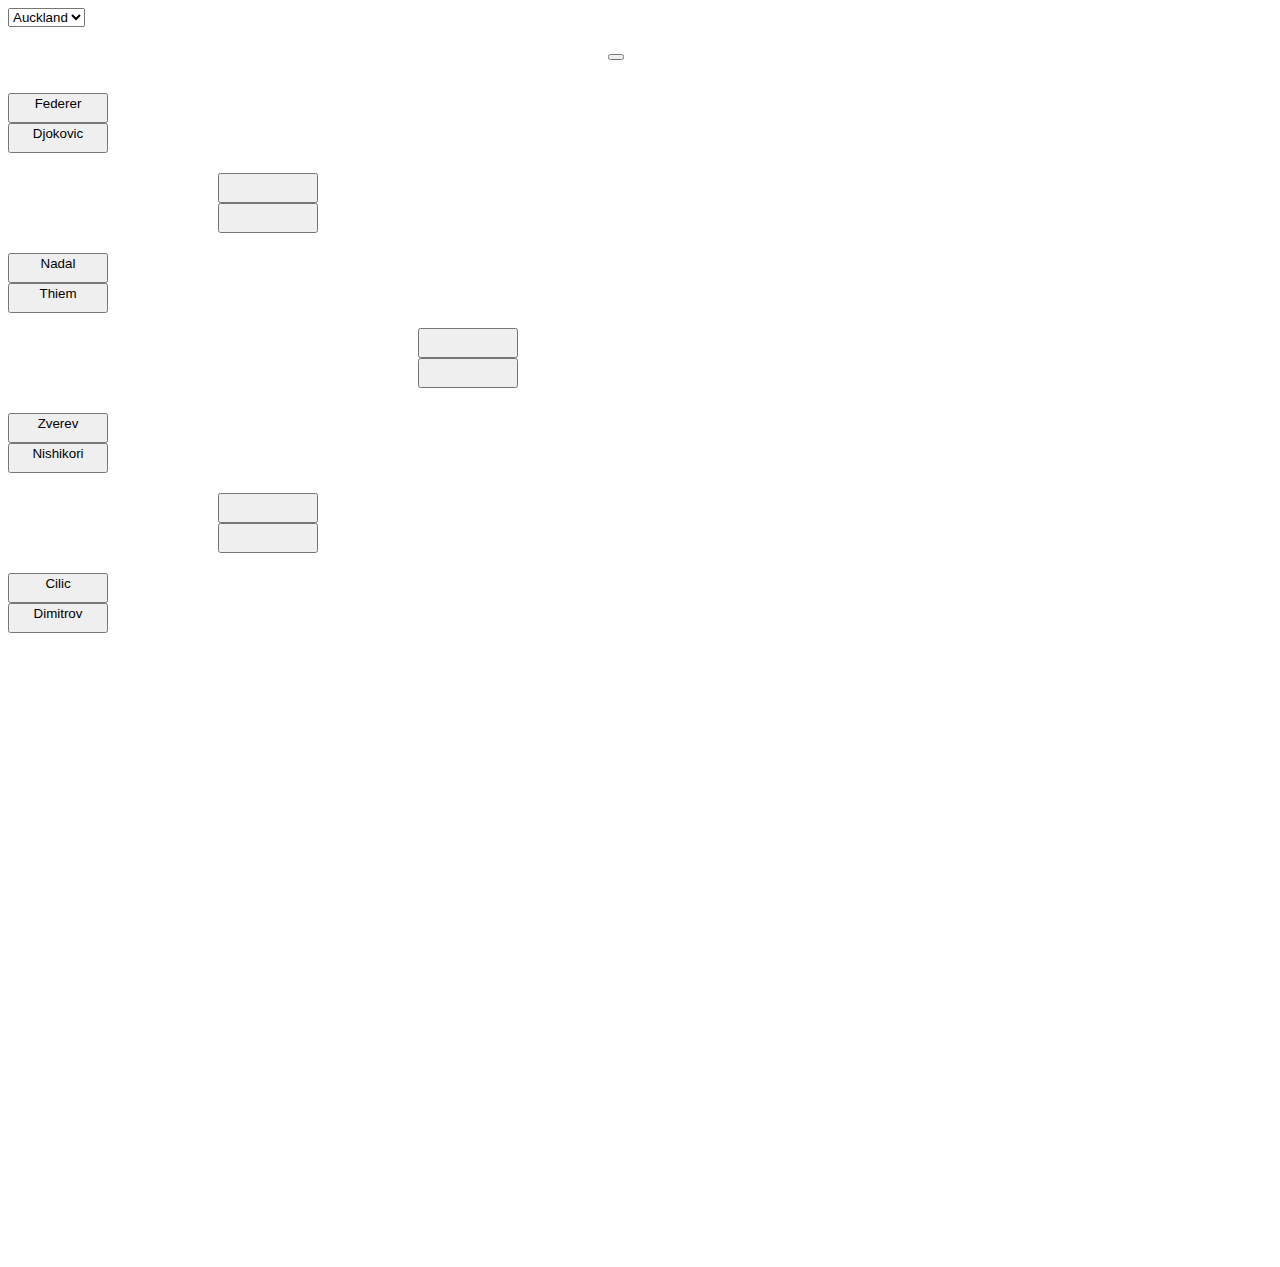
==== FantasyTennis.html @ 7ad9eaec "Jakob - TennisDraw - Tuesday" ====
<!DOCTYPE html>
<html lang="en">
  <head>
    <meta charset="UTF-8" />
    <meta name="viewport" content="width=device-width, initial-scale=1.0" />
    <meta http-equiv="X-UA-Compatible" content="ie=edge" />
    <link rel="stylesheet" type="text/css" href="FantasyTennis.css">
    <title>Fantasy Tennis</title>
  </head>
  <body>
    <select id="chooseTournament">
      <option value="Auckland">Auckland</option>
    </select>
<div id=DrawOverall>
    <p id="theDrawR1"></p>
    <p id="theDrawR2"></p>
    <p id="theDrawR3"></p>
    <p id="theDrawR4"></p>
</div>
    <script language="javascript" type="text/javascript" src="./Source/atp_players.js"></script>
    <script language="javascript" type="text/javascript" src="./Source/atp_tournaments.js"></script>
    <script language="javascript" type="text/javascript" src="./FantasyTennis.js"></script>
    <script language="javascript" type="text/javascript" src="./main.js"></script>
  </body>
</html>
---- FantasyTennis.css ----
#DrawOverall {
    display: flex;
    flex-direction: row


}

#theDrawR1 {
    display: flex;
    width: 100px;
    height: 1200px;
    flex-direction: column;
}
#theDrawR2 {
    display: flex;
    width: 100px;
    height: 1200px;
    flex-direction: column;
    margin-left: 100px;
}
#theDrawR3 {
    display: flex;
    width: 100px;
    height: 1200px;
    flex-direction: column;
    margin-left: 100px;
}
#theDrawR4 {
    display: flex;
    width: 100px;
    height: 1200px;
    flex-direction: column;
    margin-left: 100px;
}


  .bottomOfTwo {
    display: flex;
    flex-direction: column;
    height: 30px;
    width: 100px;
    margin-bottom: 50px;

  }
  .topOfTwo {
    display: flex;
    flex-direction: column;
    height:30px;
    width: 100px;
    margin-top: 50px;

  }

  

  .bottomOfTwo2 {
    display: flex;
    flex-direction: column;
    height: 30px;
    width: 100px;
    margin-bottom: 130px;
    margin-left: 10px;
    
  }
  .topOfTwo2 {
    display: flex;
    flex-direction: column;
    height:30px;
    width: 100px;
    margin-top: 130px;
    margin-left: 10px

  }
  .bottomOfTwo3 {
    display: flex;
    flex-direction: column;
    height: 30px;
    width: 100px;
    margin-bottom: 285px;
    margin-left: 10px;
    
  }
  .topOfTwo3 {
    display: flex;
    flex-direction: column;
    height:30px;
    width: 100px;
    margin-top: 285px;
    margin-left: 10px

  }

  .topOfTwo4 {
    display: flex;
    flex-direction: column;
    height:30px;
    width: 100px;
    margin-top: 300px;
    margin-left: 10px

  }
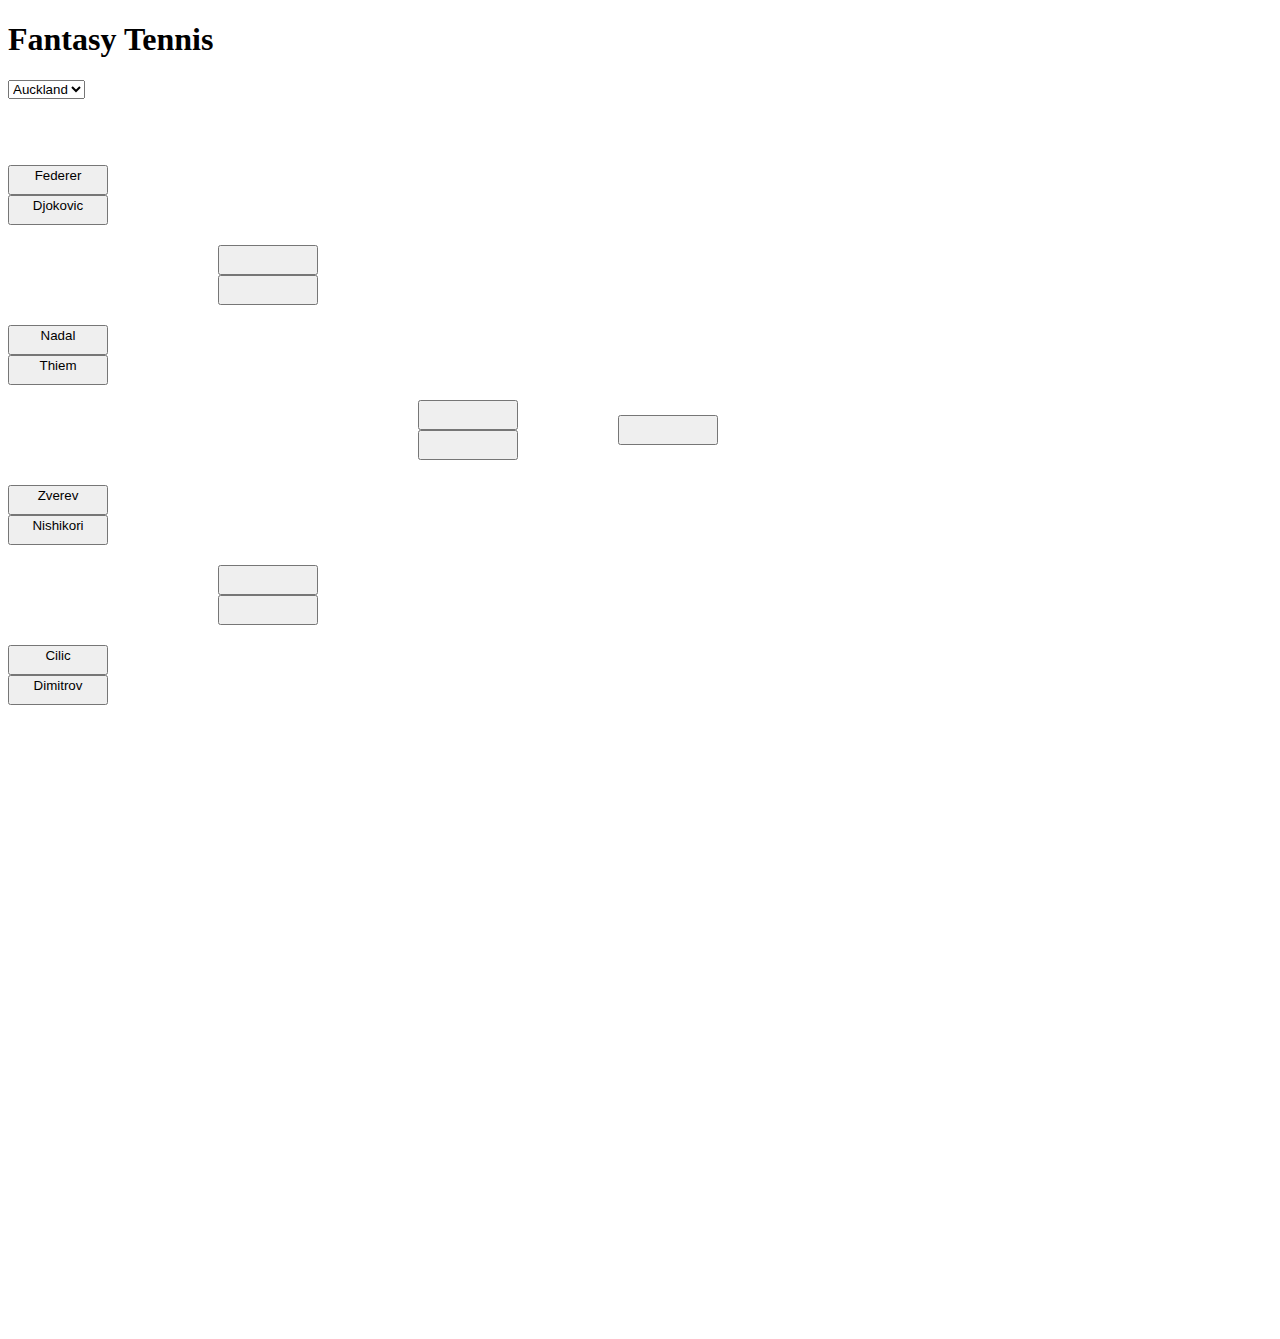
==== commit f0a8b69a: "working logic" ====
--- a/FantasyTennis.html
+++ b/FantasyTennis.html
@@ -8,6 +8,8 @@
     <title>Fantasy Tennis</title>
   </head>
   <body>
+        <p id="totalPoint"></p>
+      <h1>Fantasy Tennis</h1>
     <select id="chooseTournament">
       <option value="Auckland">Auckland</option>
     </select>
@@ -17,6 +19,7 @@
     <p id="theDrawR3"></p>
     <p id="theDrawR4"></p>
 </div>
+
     <script language="javascript" type="text/javascript" src="./Source/atp_players.js"></script>
     <script language="javascript" type="text/javascript" src="./Source/atp_tournaments.js"></script>
     <script language="javascript" type="text/javascript" src="./FantasyTennis.js"></script>
--- a/FantasyTennis.css
+++ b/FantasyTennis.css
@@ -91,7 +91,7 @@
 
   }
 
-  .topOfTwo4 {
+  .theDrawR4 {
     display: flex;
     flex-direction: column;
     height:30px;
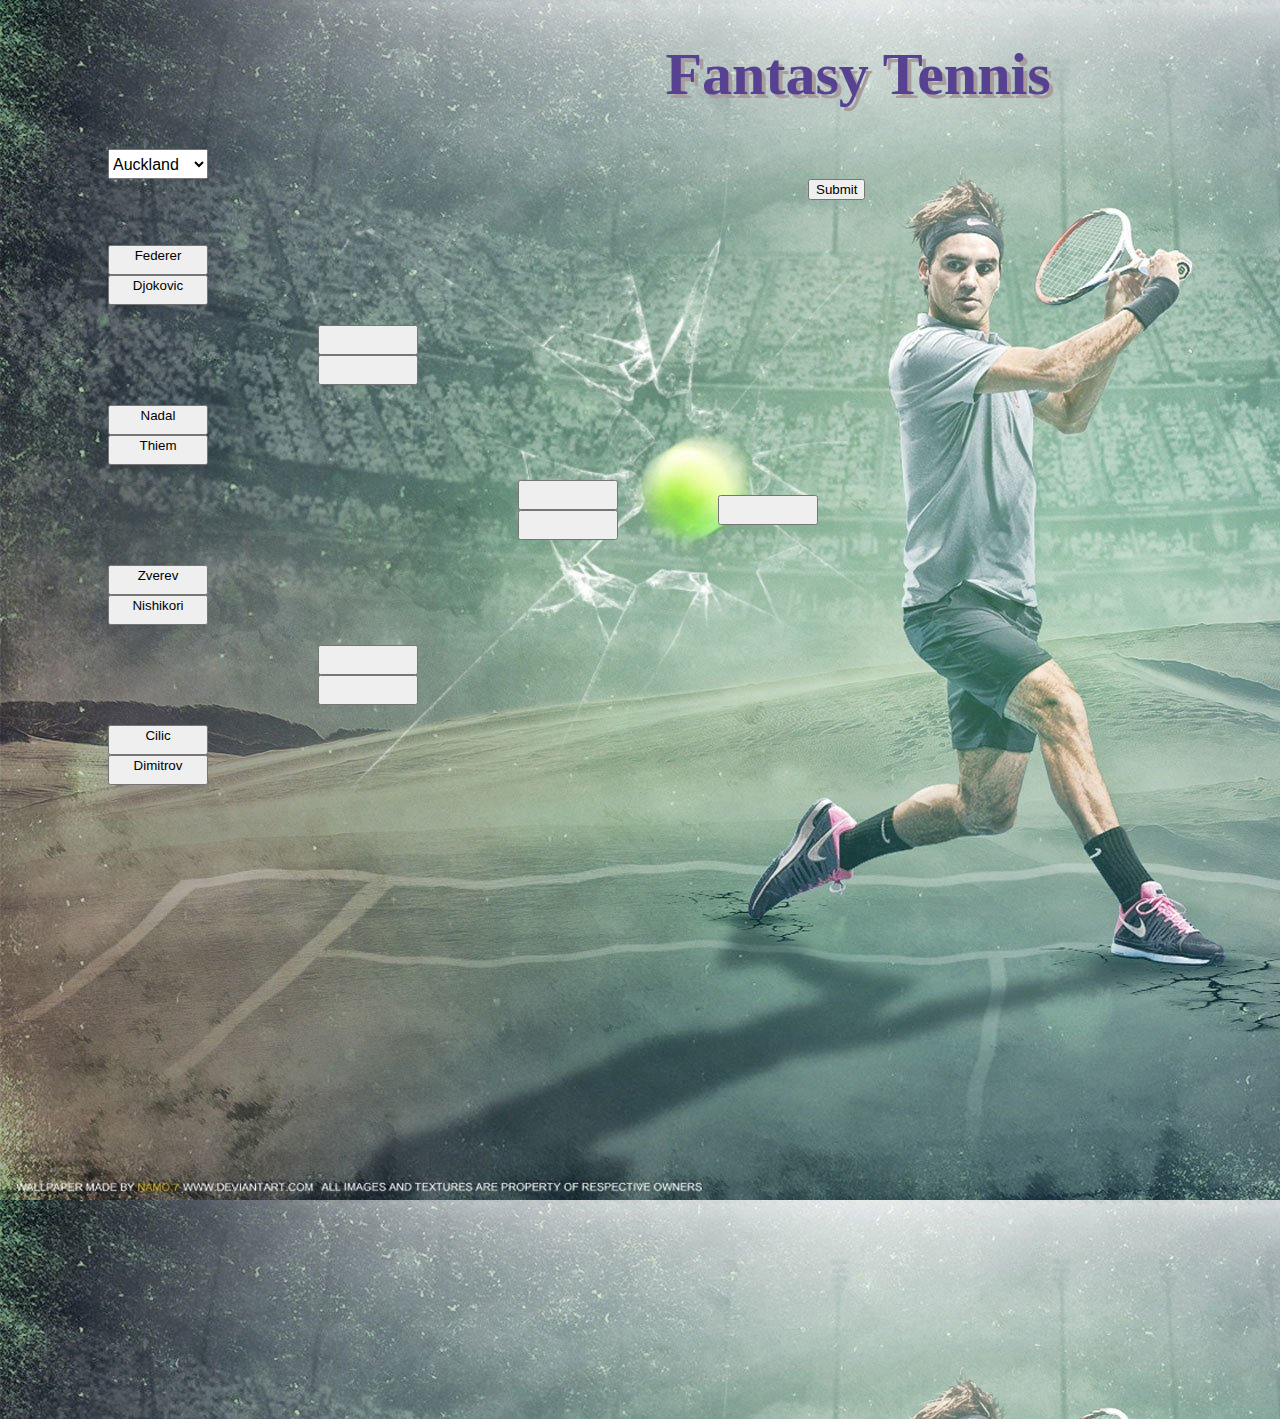
==== commit 6aab1df2: "full working JS, ready for refactoring" ====
--- a/FantasyTennis.html
+++ b/FantasyTennis.html
@@ -7,7 +7,7 @@
     <link rel="stylesheet" type="text/css" href="FantasyTennis.css">
     <title>Fantasy Tennis</title>
   </head>
-  <body>
+  <body background="./Images/Background.jpg">
         <p id="totalPoint"></p>
       <h1>Fantasy Tennis</h1>
     <select id="chooseTournament">
@@ -18,11 +18,27 @@
     <p id="theDrawR2"></p>
     <p id="theDrawR3"></p>
     <p id="theDrawR4"></p>
+    <div><button id="submitButton">Submit</button>
+      <table id=Scoreboard>
+        <tr>
+            <th>Name</th>
+            <th>Points</th> 
+          </tr>
+        
+        
+        
+
+
+    </table>
+  </div>
 </div>
 
+    <script language="javascript" type="text/javascript" src="./Scores.js"></script>
     <script language="javascript" type="text/javascript" src="./Source/atp_players.js"></script>
     <script language="javascript" type="text/javascript" src="./Source/atp_tournaments.js"></script>
     <script language="javascript" type="text/javascript" src="./FantasyTennis.js"></script>
     <script language="javascript" type="text/javascript" src="./main.js"></script>
+    
+
   </body>
 </html>
--- a/FantasyTennis.css
+++ b/FantasyTennis.css
@@ -1,3 +1,29 @@
+table {
+  font-family: Verdana;
+  font-size: 16px;
+  border-collapse: collapse;
+  width: 600px;
+  font-weight: bold;
+}
+
+td, th {
+  padding: 10px;
+  text-align: left;
+  margin: 0;
+}
+
+tbody tr:nth-child(2n){
+  background-color: #eee;
+  font-size: 14px;
+}
+
+th {
+  position: sticky;
+  top: 0;
+  background-color: #333;
+  color: white;
+}
+
 
 #DrawOverall {
     display: flex;
@@ -6,34 +32,13 @@
 
 }
 
-#theDrawR1 {
+#theDrawR1, #theDrawR2, #theDrawR3, #theDrawR4 {
     display: flex;
     width: 100px;
     height: 1200px;
+    margin-left: 100px;
     flex-direction: column;
 }
-#theDrawR2 {
-    display: flex;
-    width: 100px;
-    height: 1200px;
-    flex-direction: column;
-    margin-left: 100px;
-}
-#theDrawR3 {
-    display: flex;
-    width: 100px;
-    height: 1200px;
-    flex-direction: column;
-    margin-left: 100px;
-}
-#theDrawR4 {
-    display: flex;
-    width: 100px;
-    height: 1200px;
-    flex-direction: column;
-    margin-left: 100px;
-}
-
 
   .bottomOfTwo {
     display: flex;
@@ -99,4 +104,33 @@
     margin-top: 300px;
     margin-left: 10px
 
-  }+  }
+
+  #Scoreboard {
+    display: flex;
+    flex-direction: column;
+    height:30px;
+    width: 100px;
+    margin-top: 20px;
+    margin-left: 610px
+
+  }
+
+
+h1 {
+  width: 1700px;
+  text-align: center;
+  text-shadow: 4px 4px rgb(168, 156, 156);
+  color: #574291;
+  font-size: 60px;
+  
+
+}
+#chooseTournament {
+  margin-left: 100px;
+  width: 100px;
+  height: 30px;
+  font-size: 16px;
+
+
+}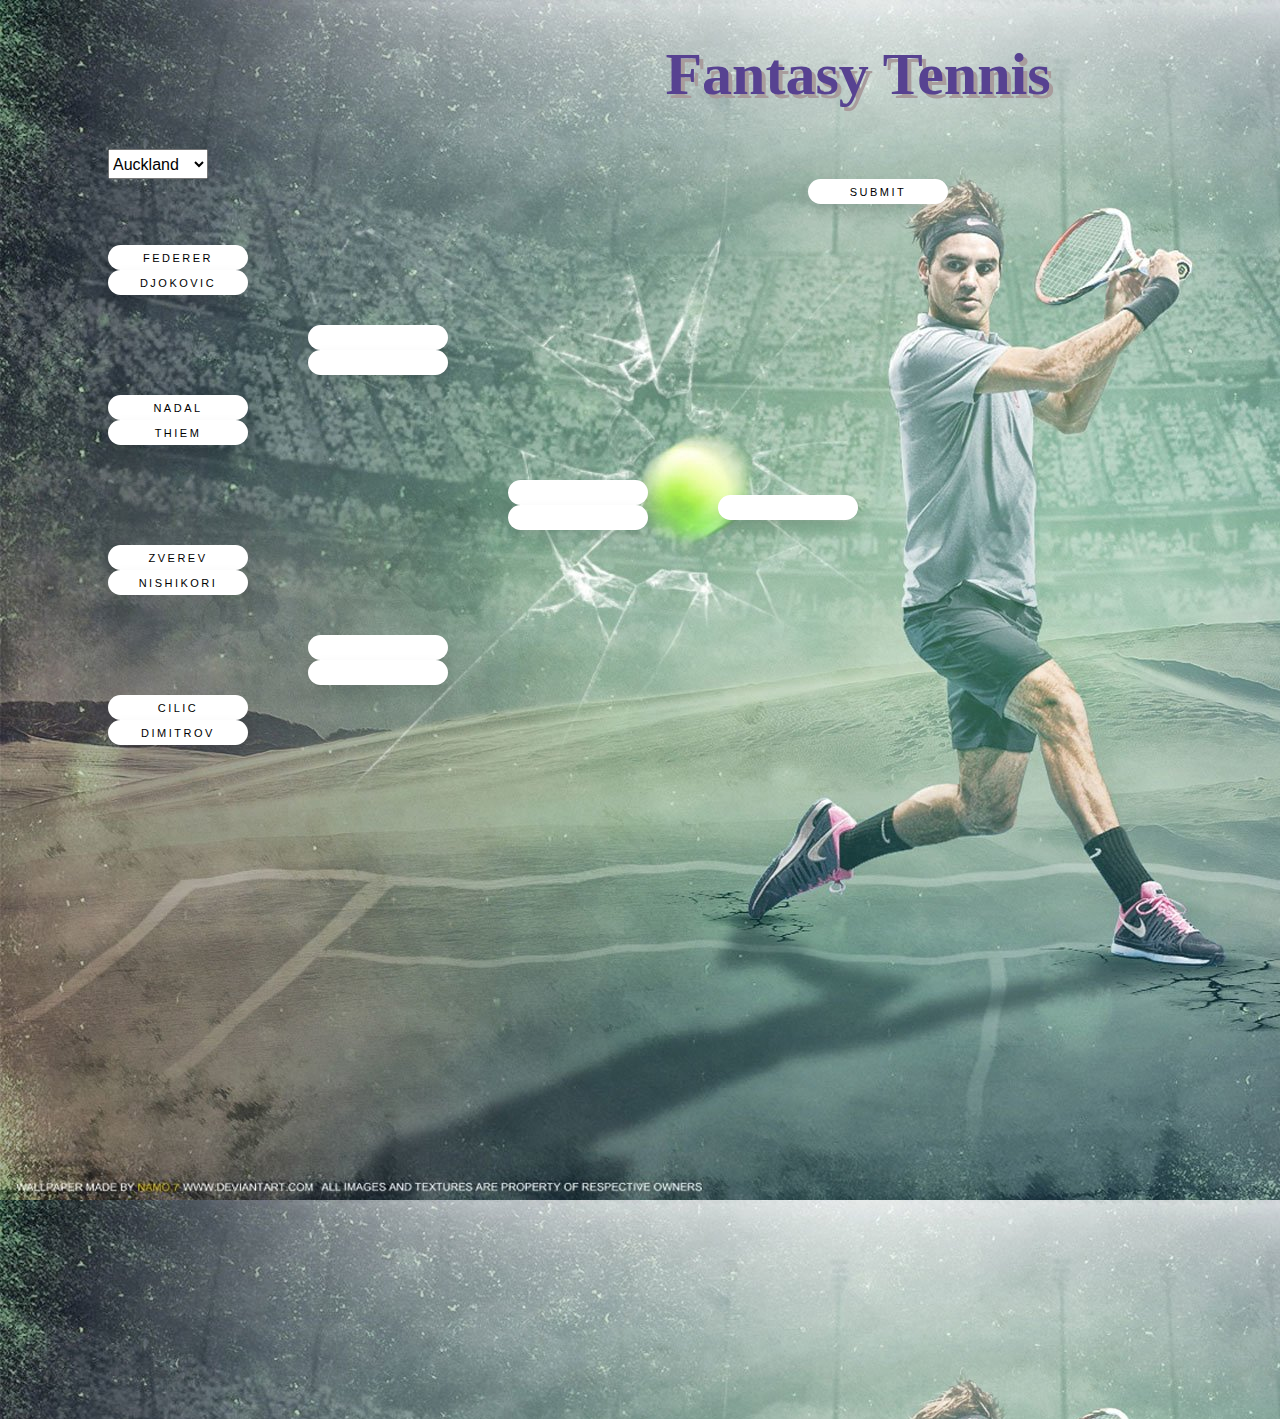
==== commit c9c7a271: "making it fancy" ====
--- a/FantasyTennis.html
+++ b/FantasyTennis.html
@@ -24,12 +24,7 @@
             <th>Name</th>
             <th>Points</th> 
           </tr>
-        
-        
-        
-
-
-    </table>
+     </table>
   </div>
 </div>
 
--- a/FantasyTennis.css
+++ b/FantasyTennis.css
@@ -1,3 +1,36 @@
+
+
+
+button {
+  width: 140px;
+  height: 25px;
+  font-family: 'Roboto', sans-serif;
+  font-size: 11px;
+  text-transform: uppercase;
+  letter-spacing: 2.5px;
+  font-weight: 500;
+  color: #000;
+  background-color: #fff;
+  border: none;
+  border-radius: 30px;
+  box-shadow: 0px 8px 15px rgba(0, 0, 0, 0.1);
+  transition: all 0.3s ease 0s;
+  cursor: pointer;
+  outline: none;
+  text-align: center;
+  vertical-align: middle;
+  }
+
+
+
+button:hover {
+  background-color: #2EE59D;
+  box-shadow: 0px 15px 20px rgba(46, 229, 157, 0.4);
+  color: #fff;
+  transform: translateY(-7px);
+}
+}
+
 table {
   font-family: Verdana;
   font-size: 16px;
@@ -38,73 +71,53 @@
     height: 1200px;
     margin-left: 100px;
     flex-direction: column;
+    
 }
 
-  .bottomOfTwo {
+  .bottomOfTwo, .bottomOfTwo2,.bottomOfTwo3,.bottomOfTwo4 {
     display: flex;
     flex-direction: column;
-    height: 30px;
-    width: 100px;
     margin-bottom: 50px;
+    justify-content: center;
+    align-items: center;
+
+
 
   }
-  .topOfTwo {
+  .topOfTwo, .topOfTwo2, .topOfTwo3, .topOfTwo4 {
     display: flex;
     flex-direction: column;
-    height:30px;
-    width: 100px;
     margin-top: 50px;
+    justify-content: center;
+    align-items: center;
+
+    
 
   }
+  .bottomOfTwo2 {
+    margin-bottom: 130px;
+  }
 
+  .topOfTwo2 {
+    margin-top: 130px;
+  }
+
+  .bottomOfTwo3 {
+    margin-bottom: 285px;
+  }
   
-
-  .bottomOfTwo2 {
-    display: flex;
-    flex-direction: column;
-    height: 30px;
-    width: 100px;
-    margin-bottom: 130px;
-    margin-left: 10px;
-    
-  }
-  .topOfTwo2 {
-    display: flex;
-    flex-direction: column;
-    height:30px;
-    width: 100px;
-    margin-top: 130px;
-    margin-left: 10px
-
-  }
-  .bottomOfTwo3 {
-    display: flex;
-    flex-direction: column;
-    height: 30px;
-    width: 100px;
-    margin-bottom: 285px;
-    margin-left: 10px;
-    
-  }
   .topOfTwo3 {
-    display: flex;
-    flex-direction: column;
-    height:30px;
-    width: 100px;
     margin-top: 285px;
-    margin-left: 10px
-
   }
 
   .theDrawR4 {
     display: flex;
     flex-direction: column;
-    height:30px;
-    width: 100px;
     margin-top: 300px;
     margin-left: 10px
 
   }
+  
 
   #Scoreboard {
     display: flex;
